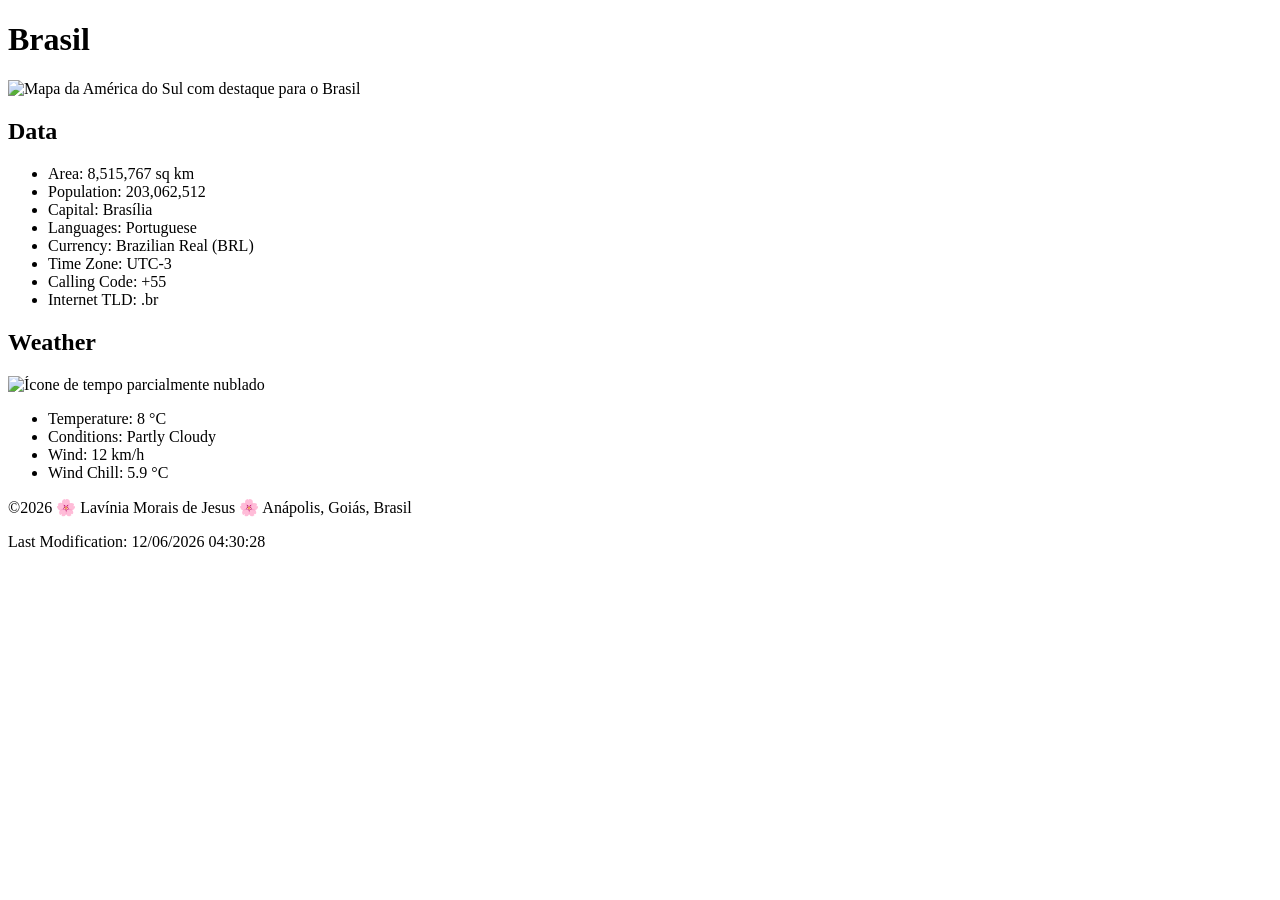
==== local.html @ f90d5f22 "Página local" ====
<!DOCTYPE html>
<html lang="pt-BR">
<head>
    <meta charset="UTF-8">
    <meta name="viewport" content="width=device-width, initial-scale=1.0">
    <title>Brasil - Visão Geral do País</title>
    <meta name="description" content="Página explicativa e estatística sobre o Brasil com dados demográficos e informações sobre o clima.">
    <meta name="author" content="Lavínia Morais de Jesus">
    <link rel="stylesheet" href="styles/local.css">
    <script src="scripts/local.js" defer></script>
</head>
<body>
    <header>
        <h1>Brasil</h1>
    </header>

    <main class="hero-container">
        <!-- Imagem Responsiva usando <picture> com formato WebP -->
        <picture class="hero-image">
            <source srcset="images/hero-large.webp" media="(min-width: 650px)">
            <img src="images/hero-small.webp" alt="Mapa da América do Sul com destaque para o Brasil" width="500" height="700">
        </picture>

        <!-- Seção de Dados (Data) -->
        <section class="card data-card">
            <h2>Data</h2>
            <ul>
                <li><span>Area:</span> 8,515,767 sq km</li>
                <li><span>Population:</span> 203,062,512</li>
                <li><span>Capital:</span> Brasília</li>
                <li><span>Languages:</span> Portuguese</li>
                <li><span>Currency:</span> Brazilian Real (BRL)</li>
                <li><span>Time Zone:</span> UTC-3</li>
                <li><span>Calling Code:</span> +55</li>
                <li><span>Internet TLD:</span> .br</li>
            </ul>
        </section>

        <!-- Seção de Clima (Weather) - Alinhado com o clima do Brasil e condições para cálculo de sensação térmica -->
        <section class="card weather-card">
            <h2 class="weather-title">Weather</h2>
            <!-- Ícone SVG para a visualização móvel (Sol com nuvem / Parcialmente Nublado) -->
            <img src="images/weather.svg" alt="Ícone de tempo parcialmente nublado" class="weather-icon-mobile">
            
            <ul>
                <li><span>Temperature:</span> <span id="temp">8</span> °C</li>
                <li><span>Conditions:</span> Partly Cloudy</li>
                <li><span>Wind:</span> <span id="wind">12</span> km/h</li>
                <li><span>Wind Chill:</span> <span id="windchill">N/A</span></li>
            </ul>
        </section>
    </main>

    <footer>
        <p>&copy;<span id="currentyear"></span> 🌸 Lavínia Morais de Jesus 🌸 Anápolis, Goiás, Brasil</p>
        <p id="lastModified"></p>
    </footer>
</body>
</html>
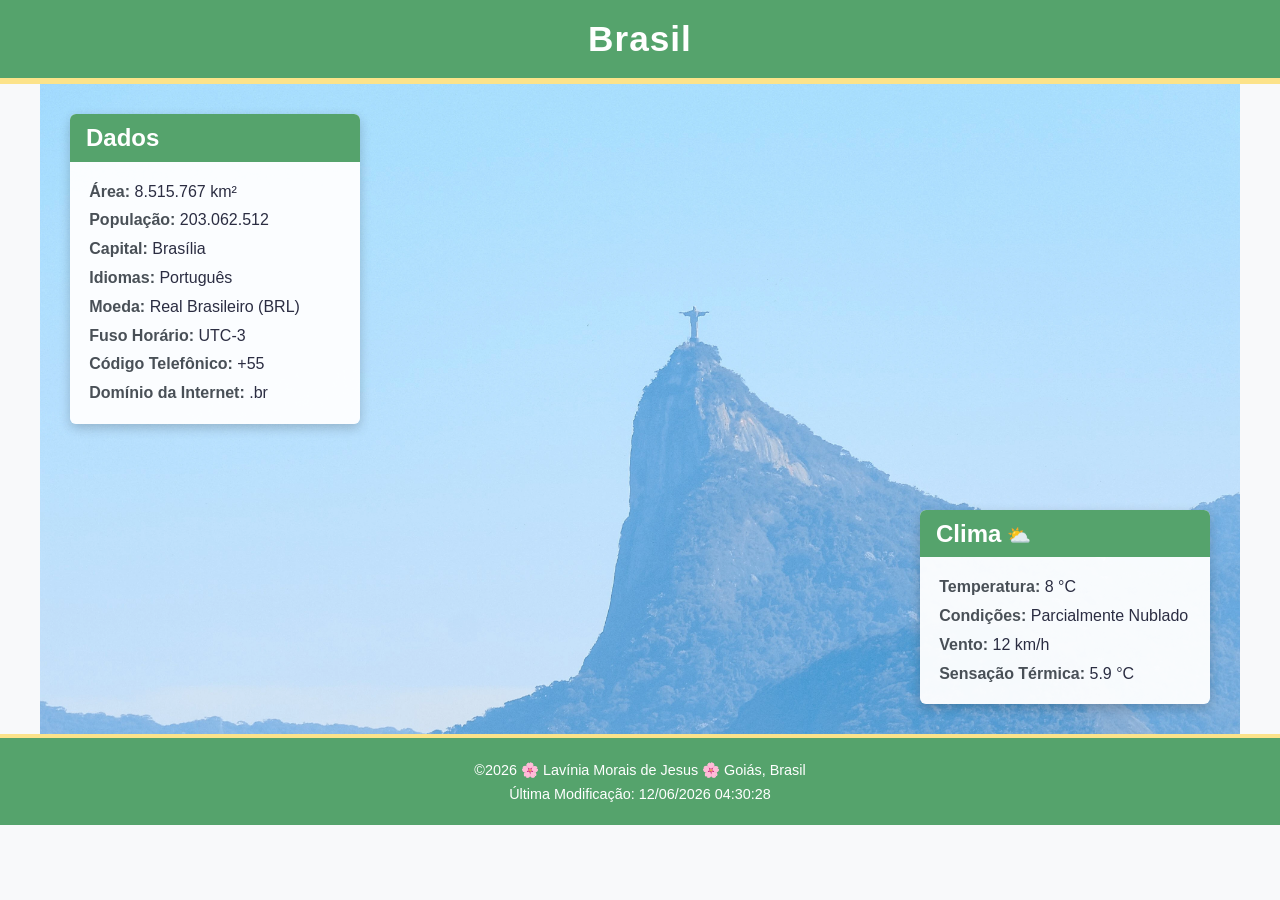
==== commit 1edfdf40: "Correção" ====
--- a/local.html
+++ b/local.html
@@ -6,7 +6,7 @@
     <title>Brasil - Visão Geral do País</title>
     <meta name="description" content="Página explicativa e estatística sobre o Brasil com dados demográficos e informações sobre o clima.">
     <meta name="author" content="Lavínia Morais de Jesus">
-    <link rel="stylesheet" href="styles/local.css">
+    <link rel="stylesheet" href="estilos/local.css">
     <script src="scripts/local.js" defer></script>
 </head>
 <body>
@@ -15,44 +15,40 @@
     </header>
 
     <main class="hero-container">
-        <!-- Imagem Responsiva usando <picture> com formato WebP -->
         <picture class="hero-image">
-            <source srcset="images/hero-large.webp" media="(min-width: 650px)">
-            <img src="images/hero-small.webp" alt="Mapa da América do Sul com destaque para o Brasil" width="500" height="700">
+            <source srcset="imagens/hero-large.webp" media="(min-width: 650px)">
+            <img src="imagens/hero-small.webp" alt="Mapa da América do Sul com destaque para o Brasil" width="500" height="700">
         </picture>
 
-        <!-- Seção de Dados (Data) -->
         <section class="card data-card">
-            <h2>Data</h2>
+            <h2>Dados</h2>
             <ul>
-                <li><span>Area:</span> 8,515,767 sq km</li>
-                <li><span>Population:</span> 203,062,512</li>
+                <li><span>Área:</span> 8.515.767 km²</li>
+                <li><span>População:</span> 203.062.512</li>
                 <li><span>Capital:</span> Brasília</li>
-                <li><span>Languages:</span> Portuguese</li>
-                <li><span>Currency:</span> Brazilian Real (BRL)</li>
-                <li><span>Time Zone:</span> UTC-3</li>
-                <li><span>Calling Code:</span> +55</li>
-                <li><span>Internet TLD:</span> .br</li>
+                <li><span>Idiomas:</span> Português</li>
+                <li><span>Moeda:</span> Real Brasileiro (BRL)</li>
+                <li><span>Fuso Horário:</span> UTC-3</li>
+                <li><span>Código Telefônico:</span> +55</li>
+                <li><span>Domínio da Internet:</span> .br</li>
             </ul>
         </section>
 
-        <!-- Seção de Clima (Weather) - Alinhado com o clima do Brasil e condições para cálculo de sensação térmica -->
         <section class="card weather-card">
-            <h2 class="weather-title">Weather</h2>
-            <!-- Ícone SVG para a visualização móvel (Sol com nuvem / Parcialmente Nublado) -->
-            <img src="images/weather.svg" alt="Ícone de tempo parcialmente nublado" class="weather-icon-mobile">
+            <h2 class="weather-title">Clima</h2>
+            <img src="imagens/weather.svg" alt="Ícone de tempo parcialmente nublado" class="weather-icon-mobile">
             
             <ul>
-                <li><span>Temperature:</span> <span id="temp">8</span> °C</li>
-                <li><span>Conditions:</span> Partly Cloudy</li>
-                <li><span>Wind:</span> <span id="wind">12</span> km/h</li>
-                <li><span>Wind Chill:</span> <span id="windchill">N/A</span></li>
+                <li><span>Temperatura:</span> <span id="temp">8</span> °C</li>
+                <li><span>Condições:</span> Parcialmente Nublado</li>
+                <li><span>Vento:</span> <span id="wind">12</span> km/h</li>
+                <li><span>Sensação Térmica:</span> <span id="windchill">N/A</span></li>
             </ul>
         </section>
     </main>
 
     <footer>
-        <p>&copy;<span id="currentyear"></span> 🌸 Lavínia Morais de Jesus 🌸 Anápolis, Goiás, Brasil</p>
+        <p>&copy;<span id="currentyear"></span> 🌸 Lavínia Morais de Jesus 🌸 Goiás, Brasil</p>
         <p id="lastModified"></p>
     </footer>
 </body>
--- a/estilos/local.css
+++ b/estilos/local.css
@@ -0,0 +1,152 @@
+:root {
+    --primary-color: #55a36c;     
+    --secondary-color: #fce38a;   
+    --accent-color: #639fab;       
+    --background-color: #f8f9fa;   
+    --card-background: rgba(255, 255, 255, 0.95);
+    --text-color: #2b2d42;         
+    --font-family: Arial, Helvetica, sans-serif;
+}
+
+* {
+    box-sizing: border-box;
+    margin: 0;
+    padding: 0;
+}
+
+body {
+    font-family: var(--font-family);
+    background-color: var(--background-color);
+    color: var(--text-color);
+}
+
+header {
+    background-color: var(--primary-color);
+    color: #ffffff;
+    text-align: center;
+    padding: 1.2rem;
+    border-bottom: 6px solid var(--secondary-color);
+}
+
+header h1 {
+    font-size: 2.2rem;
+    letter-spacing: 1px;
+}
+
+.hero-container {
+    display: flex;
+    flex-direction: column;
+    width: 100%;
+}
+
+.hero-image img {
+    width: 100%;
+    height: auto;
+    display: block;
+    object-fit: cover;
+}
+
+.card {
+    background-color: var(--card-background);
+    padding: 1.5rem;
+    text-align: center;
+    border-bottom: 1px solid #e0e0e0;
+}
+
+.card h2 {
+    font-size: 1.5rem;
+    margin-bottom: 1rem;
+    display: block; 
+    width: 100%;
+    color: var(--primary-color);
+}
+
+.card ul {
+    list-style-type: none;
+    display: inline-block;
+    text-align: left;
+    line-height: 1.8rem;
+}
+
+.card ul li span:first-child {
+    font-weight: bold;
+    color: #495057;
+}
+
+.weather-icon-mobile {
+    display: block;
+    margin: 0 auto 1rem auto;
+    width: 60px;
+    height: 60px;
+}
+
+footer {
+    background-color: var(--primary-color);
+    color: #ffffff;
+    text-align: center;
+    padding: 1.2rem;
+    font-size: 0.9rem;
+    line-height: 1.5rem;
+    border-top: 4px solid var(--secondary-color);
+}
+
+@media (min-width: 650px) {
+    .hero-container {
+        position: relative;
+        width: 100%;
+        max-width: 1200px;
+        margin: 0 auto;
+    }
+
+    .hero-image img {
+        width: 100%;
+        height: auto;
+        max-height: 650px;
+        object-fit: cover;
+        object-position: center 35%;
+        display: block;
+    }
+
+    .weather-icon-mobile {
+        display: none;
+    }
+
+    .weather-title::after {
+        content: " ⛅";
+        font-size: 1.2rem;
+    }
+
+    .card {
+        position: absolute;
+        width: 290px;
+        box-shadow: 0 4px 12px rgba(0, 0, 0, 0.2);
+        border-radius: 6px;
+        padding: 0;
+        overflow: hidden;
+        border: none;
+    }
+
+    .card h2 {
+        background-color: var(--primary-color);
+        color: #ffffff;
+        width: 100%;
+        margin-bottom: 0;
+        padding: 0.6rem 1rem;
+        text-align: left;
+    }
+
+    .card ul {
+        padding: 1rem 1.2rem;
+        width: 100%;
+    }
+
+    .data-card {
+        top: 30px;
+        left: 30px;
+    }
+
+    .weather-card {
+        bottom: 30px;
+        right: 30px;
+    }
+}
